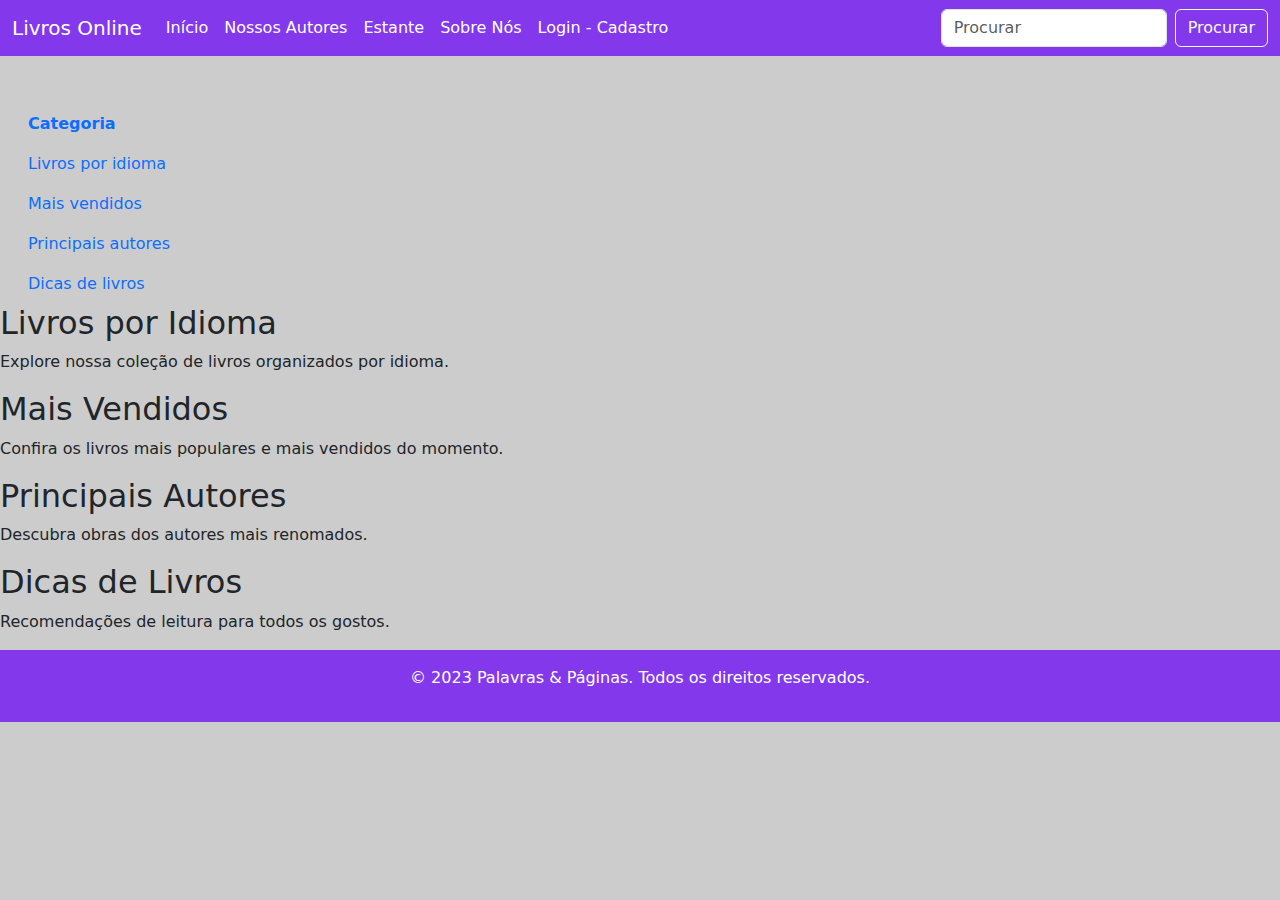
==== categoria.html @ ccdf8052 "aplicando-css" ====
<!DOCTYPE html>
<html lang="en">
<head>
    <meta charset="UTF-8">
    <meta name="viewport" content="width=device-width, initial-scale=1.0">
    <title>Categoria</title>
    <link href="https://cdn.jsdelivr.net/npm/bootstrap@5.0.2/dist/css/bootstrap.min.css" rel="stylesheet">
    <link rel="stylesheet" type="text/css" href="css/style.css" media="screen" />
</head>
<body>
    <div class="container-fluid">
        <div class="row">
            <!-- Navbar 1-->
            <nav class="navbar navbar-expand-lg navbar-dark bg-primary col-12">
                <div class="container-fluid">
                    <a class="navbar-brand" href="#">Livros Online</a>
                    <button class="navbar-toggler" type="button" data-bs-toggle="collapse"
                        data-bs-target="#navbarSupportedContent" aria-controls="navbarSupportedContent"
                        aria-expanded="false" aria-label="Toggle navigation">
                        <span class="navbar-toggler-icon"></span>
                    </button>
                    <div class="collapse navbar-collapse" id="navbarSupportedContent">
                        <ul class="navbar-nav me-auto mb-2 mb-lg-0">
                            <li class="nav-item">
                                <a class="nav-link text-white" href="#">Início</a>
                            </li>
                            <li class="nav-item">
                                <a class="nav-link text-white" href="#">Nossos Autores</a>
                            </li>
                            <li class="nav-item">
                                <a class="nav-link text-white" href="#">Estante</a>
                            </li>
                            <li class="nav-item">
                                <a class="nav-link text-white" href="#">Sobre Nós</a>
                            </li>
                            <li class="nav-item">
                                <a class="nav-link text-white" href="#">Login - Cadastro</a>
                            </li>
                        </ul>
                        <form class="d-flex">
                            <input class="form-control me-2" type="search" placeholder="Procurar" aria-label="Search">
                            <button class="btn btn-outline-light" type="submit">Procurar</button>
                        </form>
                    </div>
                </div>
            </nav>
            <!--Navbar categorias--->
            <nav>
                <ul class="nav flex-column">
                    <li class="nav-item mt-5">
                        <a class="nav-link active">
                            <strong>Categoria</strong>
                        </a>
                    </li>
                    <li class="nav-item">
                        <a class="nav-link" href="#">
                            Livros por idioma
                        </a>
                    </li>
                    <li class="nav-item">
                        <a class="nav-link" href="#">
                            Mais vendidos
                        </a>
                    </li>
                    <li class="nav-item">
                        <a class="nav-link" href="#">
                            Principais autores
                        </a>
                    </li>
                    <li class="nav-item">
                        <a class="nav-link" href="#">
                            Dicas de livros
            </nav>

            <section id="livros-idioma">
                <h2>Livros por Idioma</h2>
                <p>Explore nossa coleção de livros organizados por idioma.</p>
                <!-- Adicione conteúdo específico para esta seção conforme necessário -->
            </section>
            
            <section id="mais-vendidos">
                <h2>Mais Vendidos</h2>
                <p>Confira os livros mais populares e mais vendidos do momento.</p>
                <!-- Adicione conteúdo específico para esta seção conforme necessário -->
            </section>
            
            <section id="principais-autores">
                <h2>Principais Autores</h2>
                <p>Descubra obras dos autores mais renomados.</p>
                <!-- Adicione conteúdo específico para esta seção conforme necessário -->
            </section>
            
            <section id="dicas-livros">
                <h2>Dicas de Livros</h2>
                <p>Recomendações de leitura para todos os gostos.</p>
                <!-- Adicione conteúdo específico para esta seção conforme necessário -->
            </section>

   <!-- Footer -->
   <footer class="bg-primary text-white text-center p-3 col-12">
    <div class="container-fluid"></div>
        <p>&copy; 2023 Palavras & Páginas. Todos os direitos reservados.</p>
    </div>
</footer>
</body>
</html>
---- css/style.css ----
.bg-primary {
  background-color: #8338EC !important;
}

.nav-link-white {
  color: white !important;
}


.book img {
  height: 200px;
  width: 200px;
}

img {
  max-width: 100%;
  max-height: 100%;
}

.card-img-top {
  width: 150px !important;
  margin-left: auto;
  margin-right: auto;
  padding: 10px;
}

.card {
  width: 250px !important;
}

.card-title {
  font-size: 12px;
}

.card-text {
  font-size: 12px;
}

body {
  background-image: url("/assets/img/backgroung_livros.jpg");
  background-color: #cccccc;
}

.custom-footer {
  padding-top: 1px; /* Ajuste conforme necessário */
  padding-bottom: 1px; /* Ajuste conforme necessário */
  /* Ou ajuste a altura diretamente */
  /* height: 50px; */
}

/*CSS da 3º página "Nossos Autores" -Magno*/
.bg-primary {
    background-color: #8338EC !important; 
}
#autoresIndh1{
    color: rgb(28, 83, 128);
}
.card {
   height: 100%;
}

.bg-primary {
    background-color: #8338EC !important;
}

#autoresIndh1 {
    color: rgb(28, 83, 128);
}

.card {
    height: 100%;
}
.card-text {
height: 100px;
overflow: auto;
}
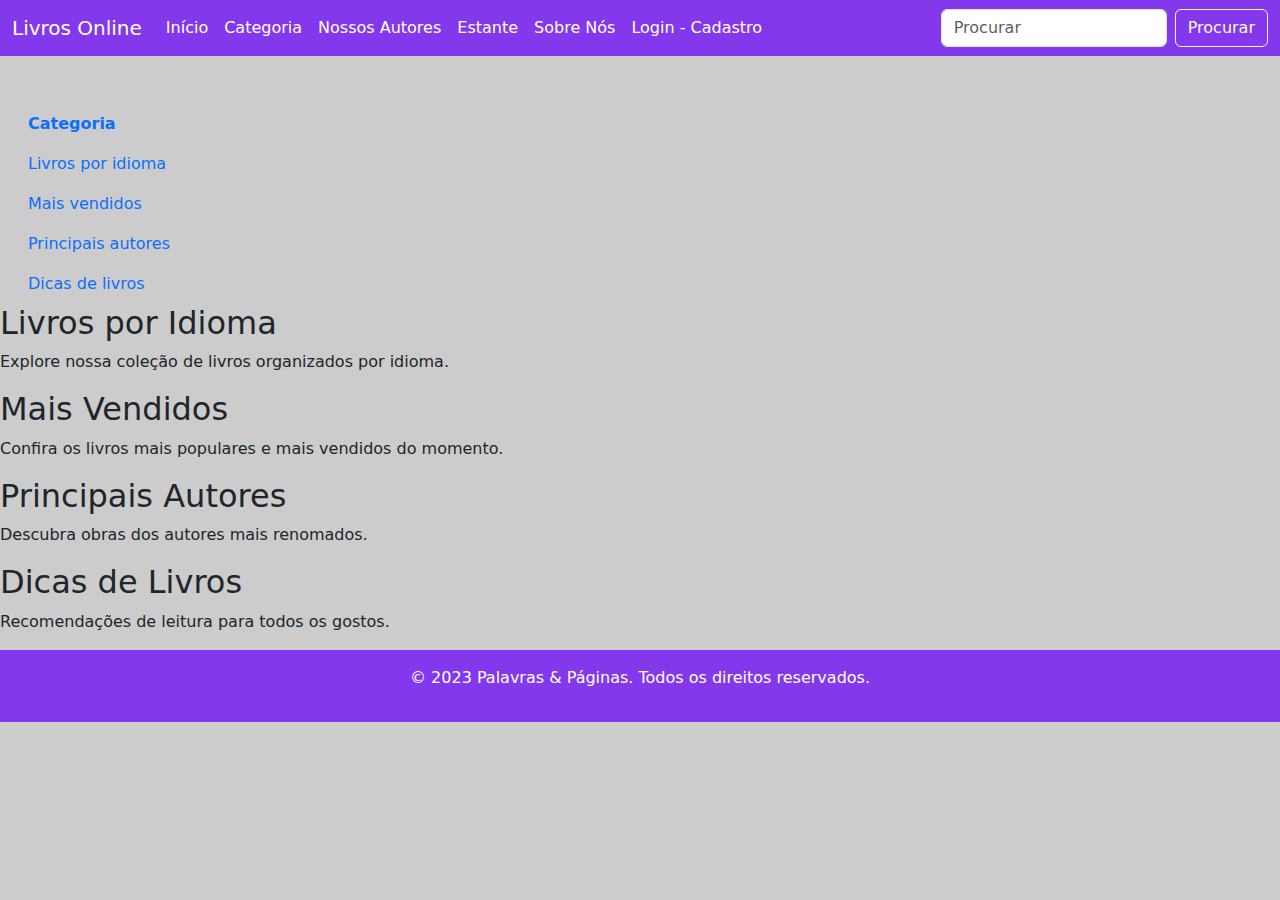
==== commit 3504fb0d: "Hotfix, links" ====
--- a/categoria.html
+++ b/categoria.html
@@ -22,16 +22,19 @@
                     <div class="collapse navbar-collapse" id="navbarSupportedContent">
                         <ul class="navbar-nav me-auto mb-2 mb-lg-0">
                             <li class="nav-item">
-                                <a class="nav-link text-white" href="#">Início</a>
+                                <a class="nav-link text-white" href="index.html">Início</a>
                             </li>
                             <li class="nav-item">
-                                <a class="nav-link text-white" href="#">Nossos Autores</a>
+                                <a class="nav-link text-white" href="categoria.html">Categoria</a>
                             </li>
                             <li class="nav-item">
-                                <a class="nav-link text-white" href="#">Estante</a>
+                                <a class="nav-link text-white" href="nossos_autores.html">Nossos Autores</a>
                             </li>
                             <li class="nav-item">
-                                <a class="nav-link text-white" href="#">Sobre Nós</a>
+                                <a class="nav-link text-white" href="estante.html">Estante</a>
+                            </li>
+                            <li class="nav-item">
+                                <a class="nav-link text-white" href="sobre_nos.html">Sobre Nós</a>
                             </li>
                             <li class="nav-item">
                                 <a class="nav-link text-white" href="#">Login - Cadastro</a>
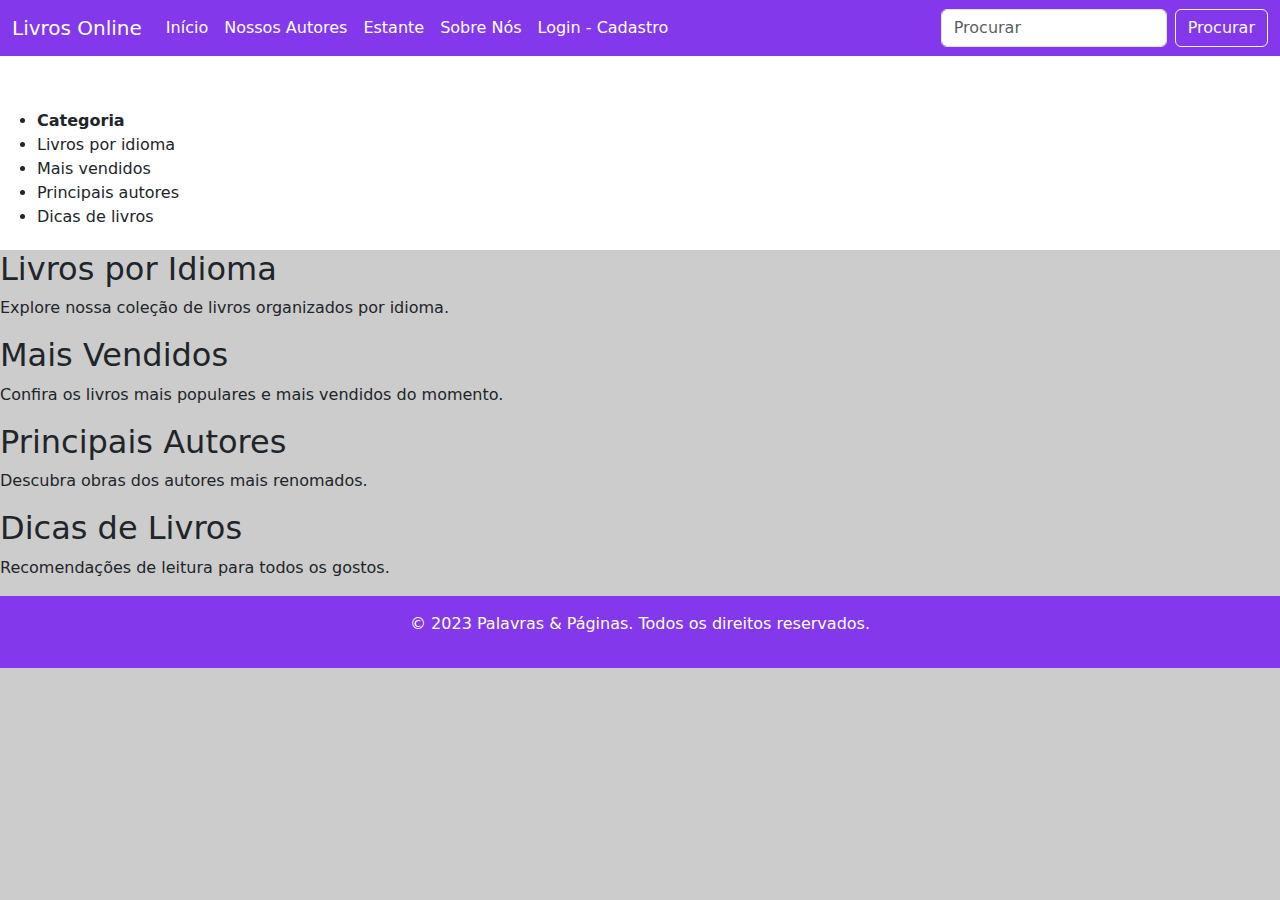
==== commit 09e2a55a: "atualização" ====
--- a/categoria.html
+++ b/categoria.html
@@ -22,19 +22,16 @@
                     <div class="collapse navbar-collapse" id="navbarSupportedContent">
                         <ul class="navbar-nav me-auto mb-2 mb-lg-0">
                             <li class="nav-item">
-                                <a class="nav-link text-white" href="index.html">Início</a>
+                                <a class="nav-link text-white" href="#">Início</a>
                             </li>
                             <li class="nav-item">
-                                <a class="nav-link text-white" href="categoria.html">Categoria</a>
+                                <a class="nav-link text-white" href="#">Nossos Autores</a>
                             </li>
                             <li class="nav-item">
-                                <a class="nav-link text-white" href="nossos_autores.html">Nossos Autores</a>
+                                <a class="nav-link text-white" href="#">Estante</a>
                             </li>
                             <li class="nav-item">
-                                <a class="nav-link text-white" href="estante.html">Estante</a>
-                            </li>
-                            <li class="nav-item">
-                                <a class="nav-link text-white" href="sobre_nos.html">Sobre Nós</a>
+                                <a class="nav-link text-white" href="#">Sobre Nós</a>
                             </li>
                             <li class="nav-item">
                                 <a class="nav-link text-white" href="#">Login - Cadastro</a>
@@ -48,12 +45,14 @@
                 </div>
             </nav>
             <!--Navbar categorias--->
-            <nav>
-                <ul class="nav flex-column">
+                         
+                <nav class="navbarcategoria">
+                    <ul>
                     <li class="nav-item mt-5">
                         <a class="nav-link active">
                             <strong>Categoria</strong>
                         </a>
+                   
                     </li>
                     <li class="nav-item">
                         <a class="nav-link" href="#">
@@ -73,12 +72,15 @@
                     <li class="nav-item">
                         <a class="nav-link" href="#">
                             Dicas de livros
+                        </ul>
+                     <form class="d-flex"></form>
             </nav>
 
             <section id="livros-idioma">
                 <h2>Livros por Idioma</h2>
                 <p>Explore nossa coleção de livros organizados por idioma.</p>
                 <!-- Adicione conteúdo específico para esta seção conforme necessário -->
+           
             </section>
             
             <section id="mais-vendidos">
--- a/css/style.css
+++ b/css/style.css
@@ -5,7 +5,6 @@
 .nav-link-white {
   color: white !important;
 }
-
 
 .book img {
   height: 200px;
@@ -41,36 +40,16 @@
   background-color: #cccccc;
 }
 
+.navbarcategoria{
+  color:8338EC ;
+  background-color: white;
+  padding: 5px;
+  
+
+}
 .custom-footer {
   padding-top: 1px; /* Ajuste conforme necessário */
   padding-bottom: 1px; /* Ajuste conforme necessário */
   /* Ou ajuste a altura diretamente */
   /* height: 50px; */
-}
-
-/*CSS da 3º página "Nossos Autores" -Magno*/
-.bg-primary {
-    background-color: #8338EC !important; 
-}
-#autoresIndh1{
-    color: rgb(28, 83, 128);
-}
-.card {
-   height: 100%;
-}
-
-.bg-primary {
-    background-color: #8338EC !important;
-}
-
-#autoresIndh1 {
-    color: rgb(28, 83, 128);
-}
-
-.card {
-    height: 100%;
-}
-.card-text {
-height: 100px;
-overflow: auto;
-}
+}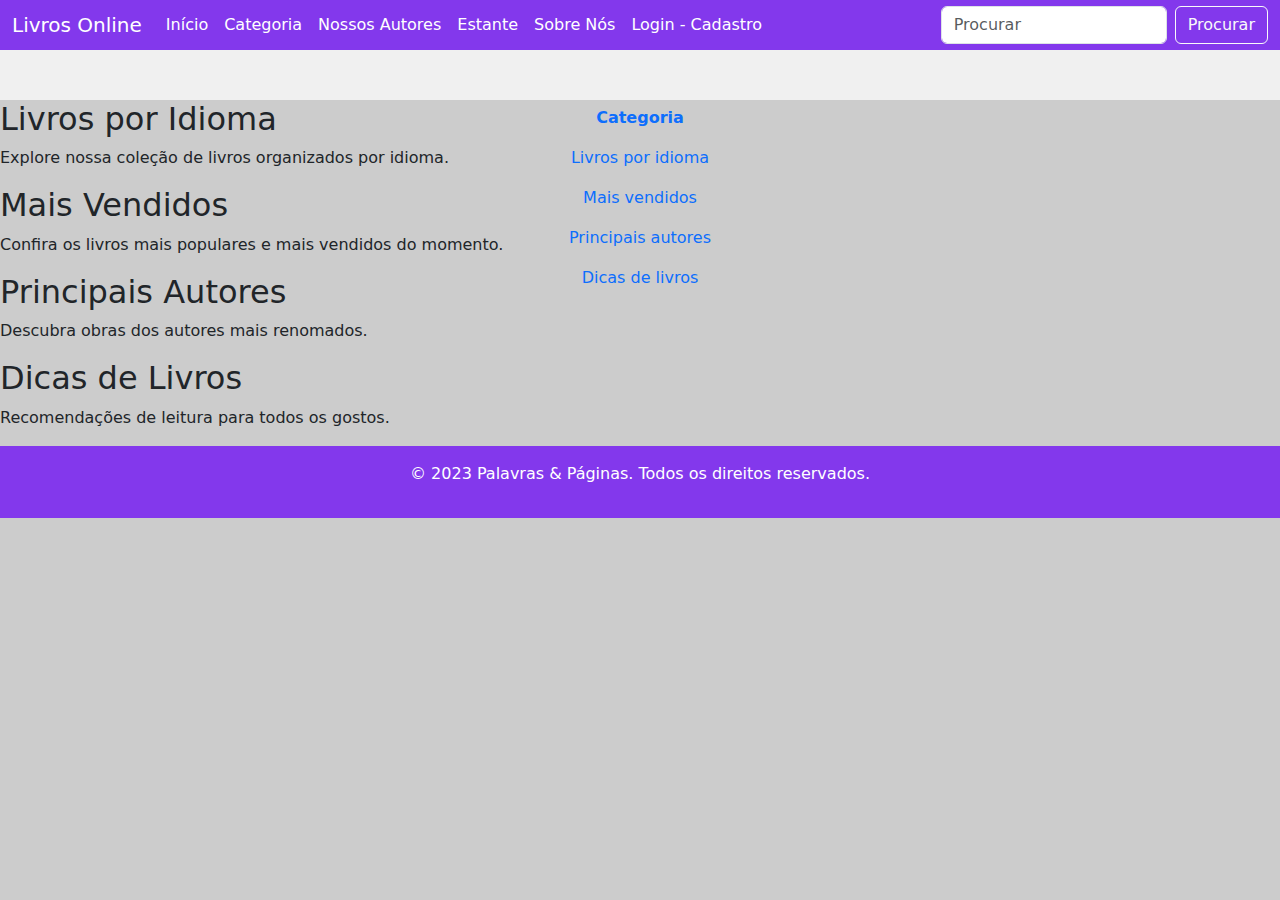
==== commit a7cc520d: "atualizacao" ====
--- a/categoria.html
+++ b/categoria.html
@@ -22,16 +22,19 @@
                     <div class="collapse navbar-collapse" id="navbarSupportedContent">
                         <ul class="navbar-nav me-auto mb-2 mb-lg-0">
                             <li class="nav-item">
-                                <a class="nav-link text-white" href="#">Início</a>
+                                <a class="nav-link text-white" href="index.html">Início</a>
                             </li>
                             <li class="nav-item">
-                                <a class="nav-link text-white" href="#">Nossos Autores</a>
+                                <a class="nav-link text-white" href="categoria.html">Categoria</a>
                             </li>
                             <li class="nav-item">
-                                <a class="nav-link text-white" href="#">Estante</a>
+                                <a class="nav-link text-white" href="nossos_autores.html">Nossos Autores</a>
                             </li>
                             <li class="nav-item">
-                                <a class="nav-link text-white" href="#">Sobre Nós</a>
+                                <a class="nav-link text-white" href="estante.html">Estante</a>
+                            </li>
+                            <li class="nav-item">
+                                <a class="nav-link text-white" href="sobre_nos.html">Sobre Nós</a>
                             </li>
                             <li class="nav-item">
                                 <a class="nav-link text-white" href="#">Login - Cadastro</a>
@@ -45,14 +48,12 @@
                 </div>
             </nav>
             <!--Navbar categorias--->
-                         
-                <nav class="navbarcategoria">
-                    <ul>
+            <nav>
+                <ul class="nav flex-column">
                     <li class="nav-item mt-5">
                         <a class="nav-link active">
                             <strong>Categoria</strong>
                         </a>
-                   
                     </li>
                     <li class="nav-item">
                         <a class="nav-link" href="#">
@@ -72,15 +73,12 @@
                     <li class="nav-item">
                         <a class="nav-link" href="#">
                             Dicas de livros
-                        </ul>
-                     <form class="d-flex"></form>
             </nav>
 
             <section id="livros-idioma">
                 <h2>Livros por Idioma</h2>
                 <p>Explore nossa coleção de livros organizados por idioma.</p>
                 <!-- Adicione conteúdo específico para esta seção conforme necessário -->
-           
             </section>
             
             <section id="mais-vendidos">
--- a/css/style.css
+++ b/css/style.css
@@ -5,6 +5,10 @@
 .nav-link-white {
   color: white !important;
 }
+HEAD
+
+
+main
 
 .book img {
   height: 200px;
@@ -38,6 +42,7 @@
 body {
   background-image: url("/assets/img/backgroung_livros.jpg");
   background-color: #cccccc;
+  margin: 0;
 }
 
 .navbarcategoria{
@@ -52,4 +57,68 @@
   padding-bottom: 1px; /* Ajuste conforme necessário */
   /* Ou ajuste a altura diretamente */
   /* height: 50px; */
+}
+
+.form-row {
+  display: flex;
+  flex-direction: row;
+  justify-content: space-between;
+ 
+}
+.form-row div {
+  margin: 10px;
+}
+
+table {
+  width: 100%;
+  border-collapse: collapse;
+}
+th, td {
+  border: 1px solid #ddd;
+  padding: 8px;
+  white-space: nowrap; 
+
+}
+th {
+  background-color: #4CAF50;
+  color: white;
+}
+tr:nth-child(even) {
+  background-color: #f2f2f2;
+}
+
+
+
+
+
+
+nav {
+  height: 50px; /* Altura do menu */
+  width: 100vw; /* Garanta que o menu ocupe toda a largura */
+  background-color: #f0f0f0;
+  padding: 0; /* Remova o preenchimento padrão */
+  margin: 0; /* Remova as margens para garantir que o menu ocupe toda a largura */
+}
+
+ul {
+  list-style-type: none;
+  margin: 0;
+  padding: 0;
+  overflow: hidden;
+}
+
+li {
+  float: left;
+}
+
+li a {
+  display: block;
+  color: #000;
+  text-align: center;
+  padding: 14px 16px;
+  text-decoration: none;
+}
+
+li a:hover {
+  background-color: #ddd;
 }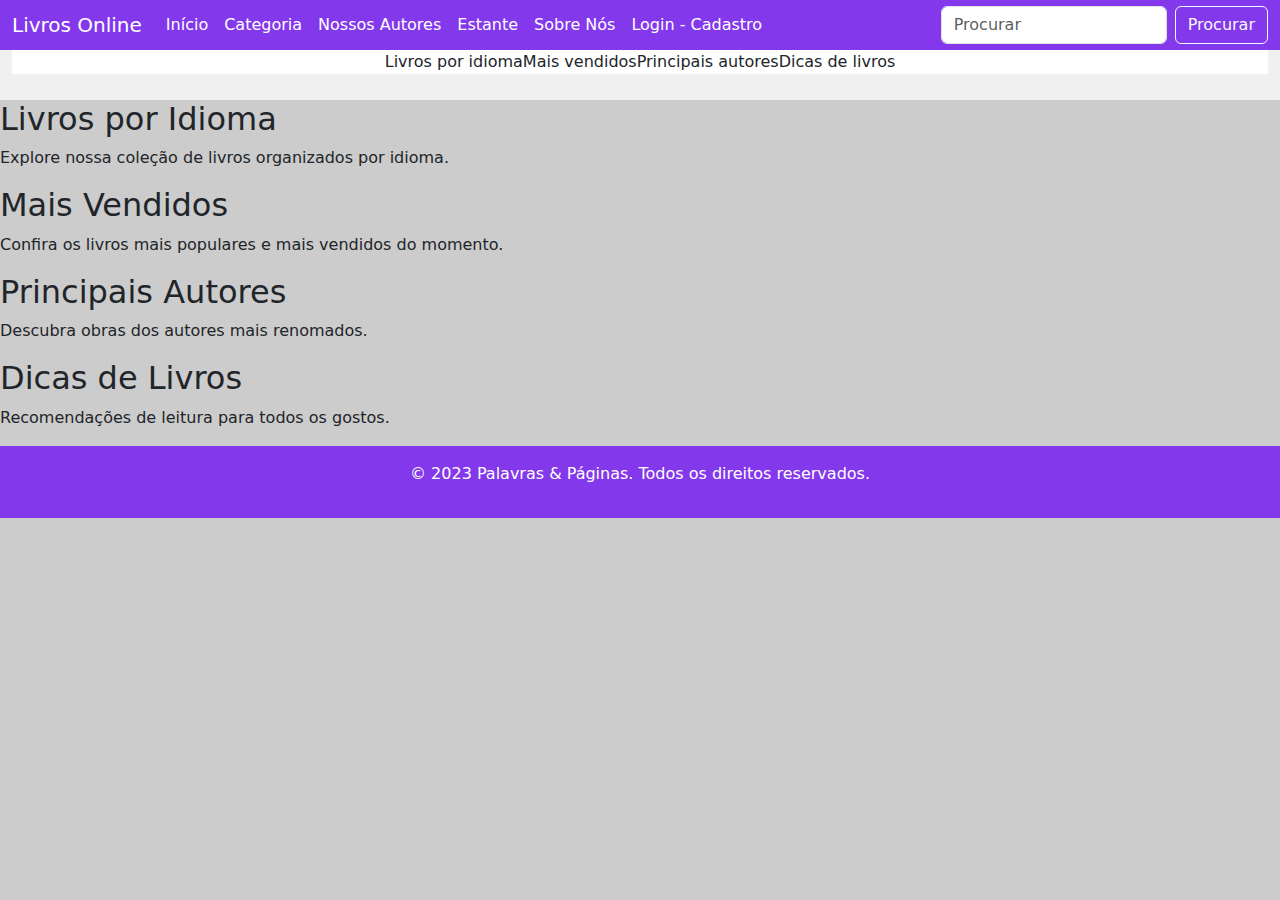
==== commit e1d15adc: "atualizacao navbar2" ====
--- a/categoria.html
+++ b/categoria.html
@@ -49,30 +49,28 @@
             </nav>
             <!--Navbar categorias--->
             <nav>
-                <ul class="nav flex-column">
-                    <li class="nav-item mt-5">
-                        <a class="nav-link active">
-                            <strong>Categoria</strong>
-                        </a>
-                    </li>
-                    <li class="nav-item">
+                <div class="navbarcategoria">
+                    <ul class="nav-bar">
+                    <li>
                         <a class="nav-link" href="#">
                             Livros por idioma
                         </a>
                     </li>
-                    <li class="nav-item">
+                    <li>
                         <a class="nav-link" href="#">
                             Mais vendidos
                         </a>
                     </li>
-                    <li class="nav-item">
+                    <li>
                         <a class="nav-link" href="#">
                             Principais autores
                         </a>
                     </li>
-                    <li class="nav-item">
+                    <li>
                         <a class="nav-link" href="#">
                             Dicas de livros
+                    </ul>
+                </div>
             </nav>
 
             <section id="livros-idioma">
--- a/css/style.css
+++ b/css/style.css
@@ -46,12 +46,16 @@
 }
 
 .navbarcategoria{
-  color:8338EC ;
+  color:8338EC;
   background-color: white;
-  padding: 5px;
-  
+  padding: 0px;
+  text-align: center;
+  align-items: center;
+  flex-direction: column;
+  display: flex;
 
 }
+
 .custom-footer {
   padding-top: 1px; /* Ajuste conforme necessário */
   padding-bottom: 1px; /* Ajuste conforme necessário */
@@ -105,10 +109,13 @@
   margin: 0;
   padding: 0;
   overflow: hidden;
+ 
 }
 
 li {
   float: left;
+  text-align: center;
+
 }
 
 li a {
@@ -117,8 +124,15 @@
   text-align: center;
   padding: 14px 16px;
   text-decoration: none;
+  
 }
 
 li a:hover {
   background-color: #ddd;
+}
+
+.nav-bar{
+  text-align: center;
+  list-style-type: none;
+  align-items: center;
 }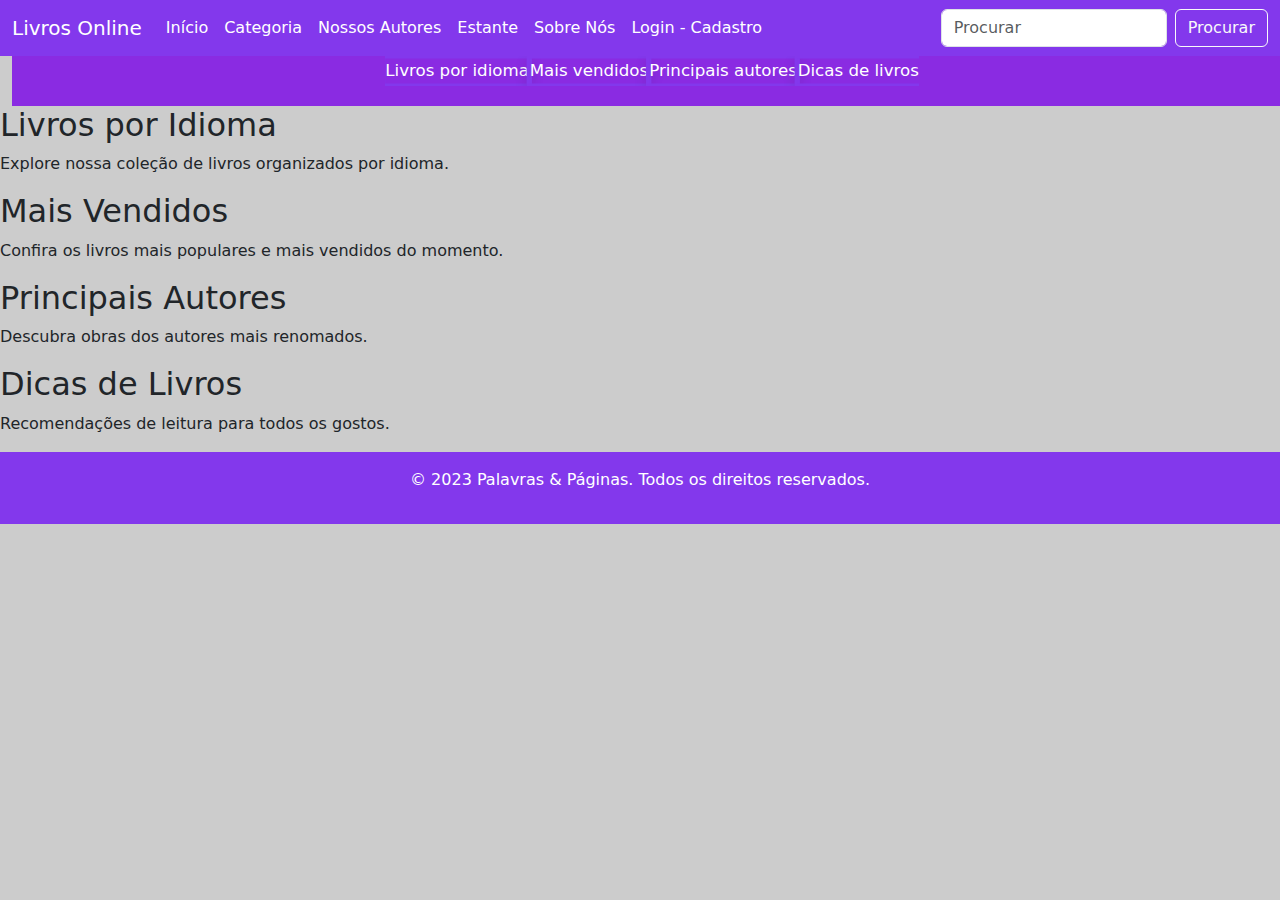
==== commit 0db769aa: "atualização 29/10" ====
--- a/categoria.html
+++ b/categoria.html
@@ -51,22 +51,24 @@
             <nav>
                 <div class="navbarcategoria">
                     <ul class="nav-bar">
-                    <li>
+                    <li class="boxnav2">                        
                         <a class="nav-link" href="#">
                             Livros por idioma
                         </a>
+                        
                     </li>
-                    <li>
+                    <li class="boxnav2">
                         <a class="nav-link" href="#">
                             Mais vendidos
                         </a>
                     </li>
-                    <li>
+                    <li class="boxnav2">
                         <a class="nav-link" href="#">
                             Principais autores
                         </a>
                     </li>
-                    <li>
+               
+                    <li class="boxnav2">
                         <a class="nav-link" href="#">
                             Dicas de livros
                     </ul>
--- a/css/style.css
+++ b/css/style.css
@@ -46,15 +46,19 @@
 }
 
 .navbarcategoria{
-  color:8338EC;
-  background-color: white;
-  padding: 0px;
+  color:white;
+  width: 100vw; /* Garanta que o menu ocupe toda a largura */
+  height: 50px;
+  background-color: #8A2BE2;
   text-align: center;
   align-items: center;
   flex-direction: column;
   display: flex;
+  padding: 0; /* Remova o preenchimento padrão */
+  margin: auto; /* Remova as margens para garantir que o menu ocupe toda a largura */
+  
+}
 
-}
 
 .custom-footer {
   padding-top: 1px; /* Ajuste conforme necessário */
@@ -91,19 +95,6 @@
   background-color: #f2f2f2;
 }
 
-
-
-
-
-
-nav {
-  height: 50px; /* Altura do menu */
-  width: 100vw; /* Garanta que o menu ocupe toda a largura */
-  background-color: #f0f0f0;
-  padding: 0; /* Remova o preenchimento padrão */
-  margin: 0; /* Remova as margens para garantir que o menu ocupe toda a largura */
-}
-
 ul {
   list-style-type: none;
   margin: 0;
@@ -115,8 +106,7 @@
 li {
   float: left;
   text-align: center;
-
-}
+ }
 
 li a {
   display: block;
@@ -129,10 +119,24 @@
 
 li a:hover {
   background-color: #ddd;
+  
 }
 
 .nav-bar{
   text-align: center;
   list-style-type: none;
   align-items: center;
-}+}
+
+.boxnav2{
+  box-shadow: rgba(0, 0, 0, 0.1) 0px 4px 12px;
+  scale: 1.04;
+  transition: all 0.4s ease-in-out;
+  border: solid #8338EC;
+  flex-direction: column;
+ 
+}
+
+.navbarcategoria li a{
+  color: white;
+}
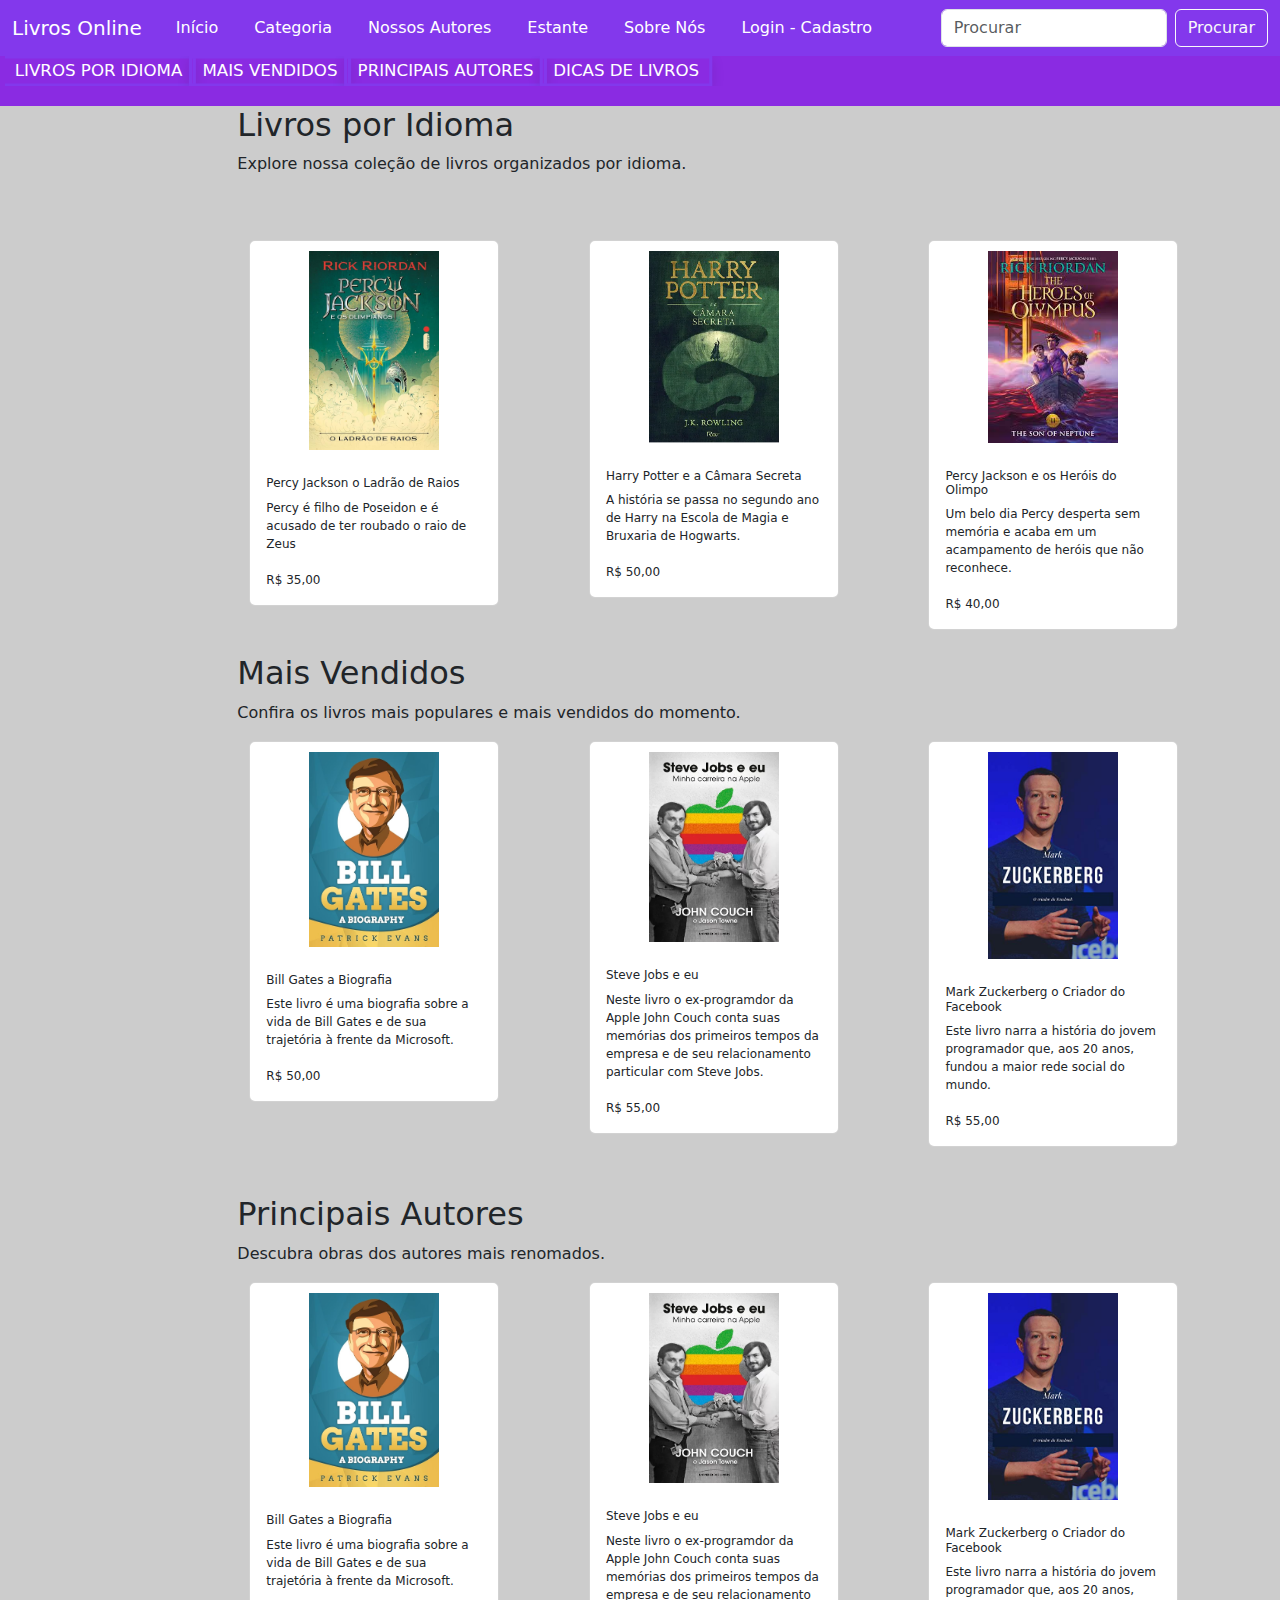
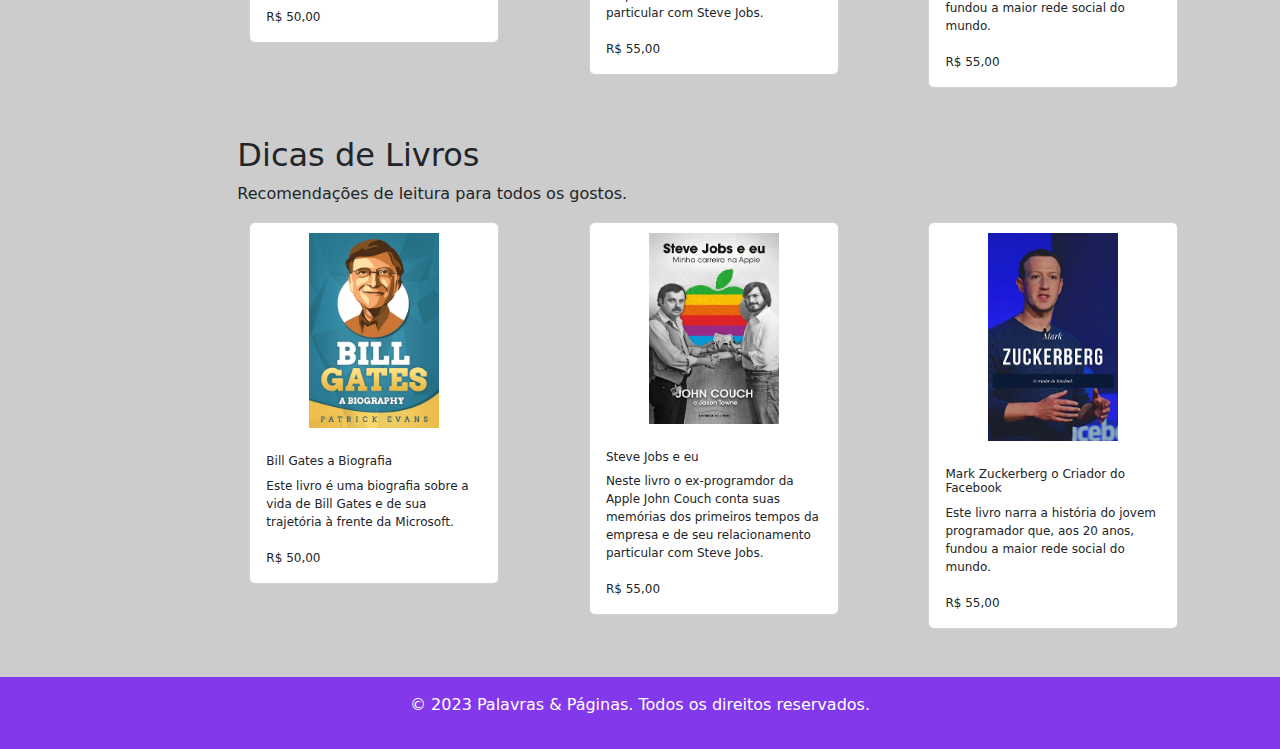
==== commit d892e1db: "Create: adicionado produtos Feat: correção de navbar" ====
--- a/categoria.html
+++ b/categoria.html
@@ -48,7 +48,7 @@
                 </div>
             </nav>
             <!--Navbar categorias--->
-            <nav>
+            <nav class="navprincipal">
                 <div class="navbarcategoria">
                     <ul class="nav-bar">
                     <li class="boxnav2">                        
@@ -75,30 +75,188 @@
                 </div>
             </nav>
 
+            <main class="col-md-9 ms-sm-auto col-lg-10 px-md-4">
             <section id="livros-idioma">
                 <h2>Livros por Idioma</h2>
                 <p>Explore nossa coleção de livros organizados por idioma.</p>
-                <!-- Adicione conteúdo específico para esta seção conforme necessário -->
-            </section>
-            
+                <div class="container">
+                    <div class="row">
+                        <div class="col-sm-6 col-md-4 col-lg-4 mb-4 mt-5">
+                            <div class="card" style="width: 18rem;">
+                                <img src="assets/img/livro_1.png" class="card-img-top" alt="...">
+                                <div class="card-body">
+                                    <h5 class="card-title">Percy Jackson o Ladrão de Raios</h5>
+                                    <p class="card-text">Percy é filho de Poseidon e é acusado de ter roubado o raio de Zeus <br><br>
+                                        R$ 35,00
+                                    </p>
+                                </div>
+                            </div>
+                        </div>
+
+                                        <div class="col-sm-6 col-md-4 col-lg-4 mb-4 mt-5">
+                                            <div class="card" style="width: 18rem;">
+                                                <img src="assets/img/livro_2.png" class="card-img-top" alt="...">
+                                                <div class="card-body">
+                                                    <h5 class="card-title">Harry Potter e a Câmara Secreta</h5>
+                                                    <p class="card-text">A história se passa no segundo ano de Harry na Escola de Magia e Bruxaria de Hogwarts. <br><br>
+                                                        R$ 50,00
+                                                    </p>
+                                                </div>
+                                            </div>
+                                        </div>
+                                        <div class="col-sm-6 col-md-4 col-lg-4 mb-4 mt-5">
+                                            <div class="card" style="width: 18rem;">
+                                                <img src="assets/img/livro_3.png" class="card-img-top" alt="...">
+                                                <div class="card-body">
+                                                    <h5 class="card-title">Percy Jackson e os Heróis do Olimpo</h5>
+                                                    <p class="card-text">Um belo dia Percy desperta sem memória e acaba em um acampamento de heróis que não reconhece. <br><br>
+                                                        R$ 40,00
+                                                    </p>
+                                                </div>
+                                            </div>
+                                        </div>
+                                    </div>
+                                </div>
+                <!-- Adicione conteúdo específico para esta seção conforme necessário -->
+            </section>
+     
             <section id="mais-vendidos">
                 <h2>Mais Vendidos</h2>
                 <p>Confira os livros mais populares e mais vendidos do momento.</p>
+                <div class="container">
+                    <div class="row">
+                      <div class="col-sm-6 col-md-4 col-lg-4 mb-5">
+                    <div class="card" style="width: 18rem;">
+                        <img src="assets/img/livro_4.png" class="card-img-top" alt="...">
+                        <div class="card-body">
+                            <h5 class="card-title">Bill Gates a Biografia</h5>
+                            <p class="card-text">Este livro é uma biografia sobre a vida de Bill Gates e de sua trajetória à frente da Microsoft. <br><br>
+                                R$ 50,00
+                            </p>
+                        </div>
+                    </div>
+                </div>
+
+                <div class="col-sm-6 col-md-4 col-lg-4 mb-5">
+                    <div class="card" style="width: 18rem;">
+                        <img src="assets/img/livro_5.png" class="card-img-top" alt="...">
+                        <div class="card-body">
+                            <h5 class="card-title">Steve Jobs e eu</h5>
+                            <p class="card-text">Neste livro o ex-programdor da Apple John Couch conta suas memórias dos primeiros tempos da 
+                                empresa e de seu relacionamento particular com Steve Jobs. <br><br>
+                                R$ 55,00
+                            </p>
+                        </div>
+                    </div>
+                </div>
+    
+                <div class="col-sm-6 col-md-4 col-lg-4 mb-5">
+                    <div class="card" style="width: 18rem;">
+                        <img src="assets/img/livro_6.png" class="card-img-top" alt="...">
+                        <div class="card-body">
+                            <h5 class="card-title">Mark Zuckerberg o Criador do Facebook</h5>
+                            <p class="card-text">Este livro narra a história do jovem programador que, aos 20 anos, fundou a maior rede social do 
+                                mundo. <br><br>
+                                R$ 55,00
+                            </p>
+                        </div>
+                    </div>
+                </div>
+      
                 <!-- Adicione conteúdo específico para esta seção conforme necessário -->
             </section>
             
             <section id="principais-autores">
                 <h2>Principais Autores</h2>
                 <p>Descubra obras dos autores mais renomados.</p>
+
+                <div class="container">
+                    <div class="row">
+                      <div class="col-sm-6 col-md-4 col-lg-4 mb-5">
+                    <div class="card" style="width: 18rem;">
+                        <img src="assets/img/livro_4.png" class="card-img-top" alt="...">
+                        <div class="card-body">
+                            <h5 class="card-title">Bill Gates a Biografia</h5>
+                            <p class="card-text">Este livro é uma biografia sobre a vida de Bill Gates e de sua trajetória à frente da Microsoft. <br><br>
+                                R$ 50,00
+                            </p>
+                        </div>
+                    </div>
+                </div>
+
+                <div class="col-sm-6 col-md-4 col-lg-4 mb-5">
+                    <div class="card" style="width: 18rem;">
+                        <img src="assets/img/livro_5.png" class="card-img-top" alt="...">
+                        <div class="card-body">
+                            <h5 class="card-title">Steve Jobs e eu</h5>
+                            <p class="card-text">Neste livro o ex-programdor da Apple John Couch conta suas memórias dos primeiros tempos da 
+                                empresa e de seu relacionamento particular com Steve Jobs. <br><br>
+                                R$ 55,00
+                            </p>
+                        </div>
+                    </div>
+                </div>
+    
+                <div class="col-sm-6 col-md-4 col-lg-4 mb-5">
+                    <div class="card" style="width: 18rem;">
+                        <img src="assets/img/livro_6.png" class="card-img-top" alt="...">
+                        <div class="card-body">
+                            <h5 class="card-title">Mark Zuckerberg o Criador do Facebook</h5>
+                            <p class="card-text">Este livro narra a história do jovem programador que, aos 20 anos, fundou a maior rede social do 
+                                mundo. <br><br>
+                                R$ 55,00
+                            </p>
+                        </div>
+                    </div>
+                </div>
                 <!-- Adicione conteúdo específico para esta seção conforme necessário -->
             </section>
             
             <section id="dicas-livros">
                 <h2>Dicas de Livros</h2>
                 <p>Recomendações de leitura para todos os gostos.</p>
-                <!-- Adicione conteúdo específico para esta seção conforme necessário -->
-            </section>
-
+                <div class="container">
+                    <div class="row">
+                      <div class="col-sm-6 col-md-4 col-lg-4 mb-5">
+                    <div class="card" style="width: 18rem;">
+                        <img src="assets/img/livro_4.png" class="card-img-top" alt="...">
+                        <div class="card-body">
+                            <h5 class="card-title">Bill Gates a Biografia</h5>
+                            <p class="card-text">Este livro é uma biografia sobre a vida de Bill Gates e de sua trajetória à frente da Microsoft. <br><br>
+                                R$ 50,00
+                            </p>
+                        </div>
+                    </div>
+                </div>
+
+                <div class="col-sm-6 col-md-4 col-lg-4 mb-5">
+                    <div class="card" style="width: 18rem;">
+                        <img src="assets/img/livro_5.png" class="card-img-top" alt="...">
+                        <div class="card-body">
+                            <h5 class="card-title">Steve Jobs e eu</h5>
+                            <p class="card-text">Neste livro o ex-programdor da Apple John Couch conta suas memórias dos primeiros tempos da 
+                                empresa e de seu relacionamento particular com Steve Jobs. <br><br>
+                                R$ 55,00
+                            </p>
+                        </div>
+                    </div>
+                </div>
+    
+                <div class="col-sm-6 col-md-4 col-lg-4 mb-5">
+                    <div class="card" style="width: 18rem;">
+                        <img src="assets/img/livro_6.png" class="card-img-top" alt="...">
+                        <div class="card-body">
+                            <h5 class="card-title">Mark Zuckerberg o Criador do Facebook</h5>
+                            <p class="card-text">Este livro narra a história do jovem programador que, aos 20 anos, fundou a maior rede social do 
+                                mundo. <br><br>
+                                R$ 55,00
+                            </p>
+                        </div>
+                    </div>
+                </div>
+                <!-- Adicione conteúdo específico para esta seção conforme necessário -->
+            </section>
+        </main>
    <!-- Footer -->
    <footer class="bg-primary text-white text-center p-3 col-12">
     <div class="container-fluid"></div>
--- a/css/style.css
+++ b/css/style.css
@@ -53,9 +53,10 @@
   text-align: center;
   align-items: center;
   flex-direction: column;
-  display: flex;
-  padding: 0; /* Remova o preenchimento padrão */
-  margin: auto; /* Remova as margens para garantir que o menu ocupe toda a largura */
+  display: block;
+  padding-left: 5px; /* Remova o preenchimento padrão */
+  padding-right: 5px;
+  margin:auto; /* Remova as margens para garantir que o menu ocupe toda a largura */
   
 }
 
@@ -109,11 +110,14 @@
  }
 
 li a {
-  display: block;
+  display: flex;
   color: #000;
   text-align: center;
   padding: 14px 16px;
   text-decoration: none;
+  margin-left: 10px;
+  margin-right: 10px;
+  border: none;
   
 }
 
@@ -126,6 +130,8 @@
   text-align: center;
   list-style-type: none;
   align-items: center;
+  padding: 0;
+  text-transform: uppercase;
 }
 
 .boxnav2{
@@ -140,3 +146,12 @@
 .navbarcategoria li a{
   color: white;
 }
+
+.navprincipal{
+padding: 0;
+ 
+}
+
+.nav-link{
+  padding: 0;
+}
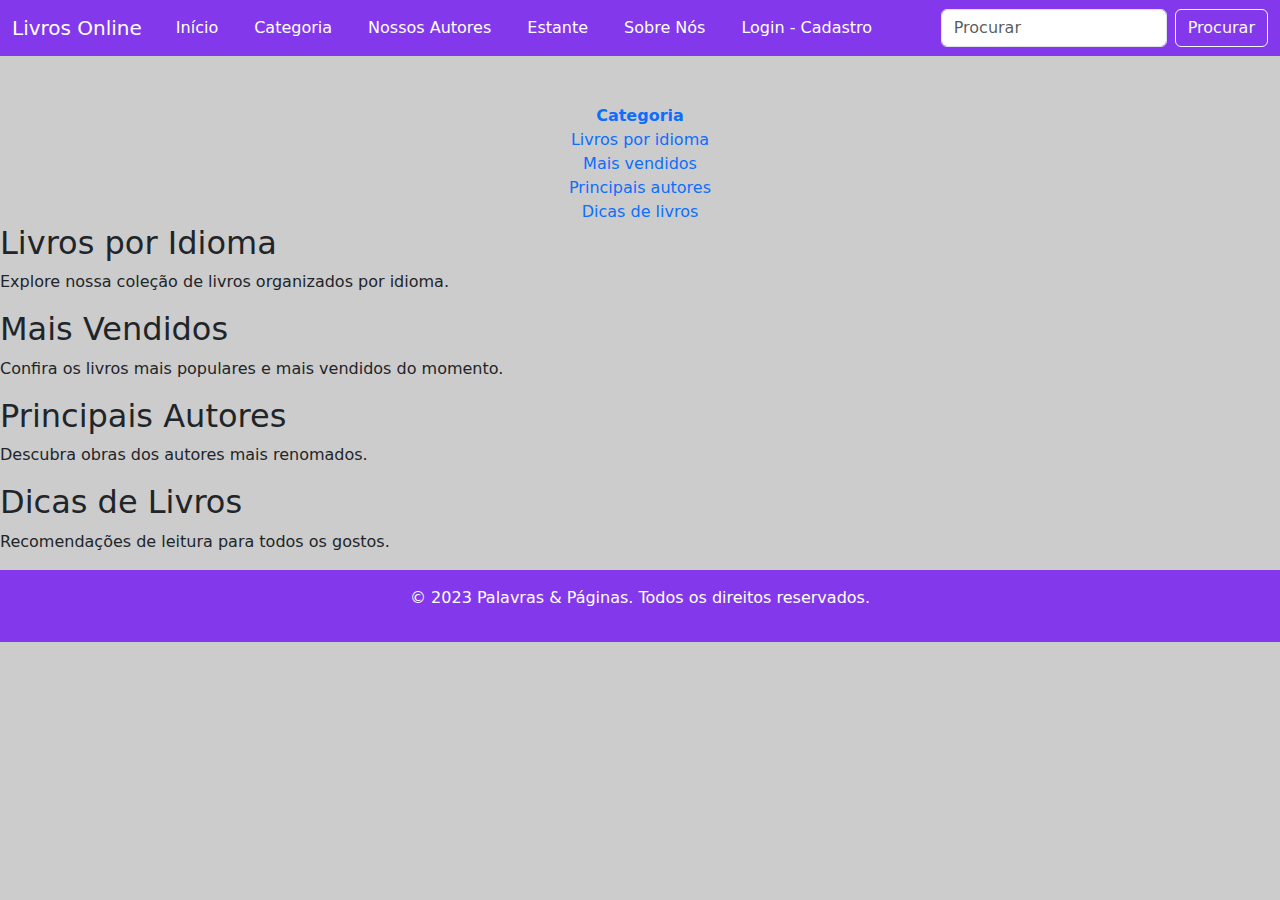
==== commit 0bc6f76d: "Ajustes no CSS" ====
--- a/categoria.html
+++ b/categoria.html
@@ -48,215 +48,57 @@
                 </div>
             </nav>
             <!--Navbar categorias--->
-            <nav class="navprincipal">
-                <div class="navbarcategoria">
-                    <ul class="nav-bar">
-                    <li class="boxnav2">                        
+            <nav>
+                <ul class="nav flex-column">
+                    <li class="nav-item mt-5">
+                        <a class="nav-link active">
+                            <strong>Categoria</strong>
+                        </a>
+                    </li>
+                    <li class="nav-item">
                         <a class="nav-link" href="#">
                             Livros por idioma
                         </a>
-                        
                     </li>
-                    <li class="boxnav2">
+                    <li class="nav-item">
                         <a class="nav-link" href="#">
                             Mais vendidos
                         </a>
                     </li>
-                    <li class="boxnav2">
+                    <li class="nav-item">
                         <a class="nav-link" href="#">
                             Principais autores
                         </a>
                     </li>
-               
-                    <li class="boxnav2">
+                    <li class="nav-item">
                         <a class="nav-link" href="#">
                             Dicas de livros
-                    </ul>
-                </div>
             </nav>
 
-            <main class="col-md-9 ms-sm-auto col-lg-10 px-md-4">
             <section id="livros-idioma">
                 <h2>Livros por Idioma</h2>
                 <p>Explore nossa coleção de livros organizados por idioma.</p>
-                <div class="container">
-                    <div class="row">
-                        <div class="col-sm-6 col-md-4 col-lg-4 mb-4 mt-5">
-                            <div class="card" style="width: 18rem;">
-                                <img src="assets/img/livro_1.png" class="card-img-top" alt="...">
-                                <div class="card-body">
-                                    <h5 class="card-title">Percy Jackson o Ladrão de Raios</h5>
-                                    <p class="card-text">Percy é filho de Poseidon e é acusado de ter roubado o raio de Zeus <br><br>
-                                        R$ 35,00
-                                    </p>
-                                </div>
-                            </div>
-                        </div>
-
-                                        <div class="col-sm-6 col-md-4 col-lg-4 mb-4 mt-5">
-                                            <div class="card" style="width: 18rem;">
-                                                <img src="assets/img/livro_2.png" class="card-img-top" alt="...">
-                                                <div class="card-body">
-                                                    <h5 class="card-title">Harry Potter e a Câmara Secreta</h5>
-                                                    <p class="card-text">A história se passa no segundo ano de Harry na Escola de Magia e Bruxaria de Hogwarts. <br><br>
-                                                        R$ 50,00
-                                                    </p>
-                                                </div>
-                                            </div>
-                                        </div>
-                                        <div class="col-sm-6 col-md-4 col-lg-4 mb-4 mt-5">
-                                            <div class="card" style="width: 18rem;">
-                                                <img src="assets/img/livro_3.png" class="card-img-top" alt="...">
-                                                <div class="card-body">
-                                                    <h5 class="card-title">Percy Jackson e os Heróis do Olimpo</h5>
-                                                    <p class="card-text">Um belo dia Percy desperta sem memória e acaba em um acampamento de heróis que não reconhece. <br><br>
-                                                        R$ 40,00
-                                                    </p>
-                                                </div>
-                                            </div>
-                                        </div>
-                                    </div>
-                                </div>
                 <!-- Adicione conteúdo específico para esta seção conforme necessário -->
             </section>
-     
+            
             <section id="mais-vendidos">
                 <h2>Mais Vendidos</h2>
                 <p>Confira os livros mais populares e mais vendidos do momento.</p>
-                <div class="container">
-                    <div class="row">
-                      <div class="col-sm-6 col-md-4 col-lg-4 mb-5">
-                    <div class="card" style="width: 18rem;">
-                        <img src="assets/img/livro_4.png" class="card-img-top" alt="...">
-                        <div class="card-body">
-                            <h5 class="card-title">Bill Gates a Biografia</h5>
-                            <p class="card-text">Este livro é uma biografia sobre a vida de Bill Gates e de sua trajetória à frente da Microsoft. <br><br>
-                                R$ 50,00
-                            </p>
-                        </div>
-                    </div>
-                </div>
-
-                <div class="col-sm-6 col-md-4 col-lg-4 mb-5">
-                    <div class="card" style="width: 18rem;">
-                        <img src="assets/img/livro_5.png" class="card-img-top" alt="...">
-                        <div class="card-body">
-                            <h5 class="card-title">Steve Jobs e eu</h5>
-                            <p class="card-text">Neste livro o ex-programdor da Apple John Couch conta suas memórias dos primeiros tempos da 
-                                empresa e de seu relacionamento particular com Steve Jobs. <br><br>
-                                R$ 55,00
-                            </p>
-                        </div>
-                    </div>
-                </div>
-    
-                <div class="col-sm-6 col-md-4 col-lg-4 mb-5">
-                    <div class="card" style="width: 18rem;">
-                        <img src="assets/img/livro_6.png" class="card-img-top" alt="...">
-                        <div class="card-body">
-                            <h5 class="card-title">Mark Zuckerberg o Criador do Facebook</h5>
-                            <p class="card-text">Este livro narra a história do jovem programador que, aos 20 anos, fundou a maior rede social do 
-                                mundo. <br><br>
-                                R$ 55,00
-                            </p>
-                        </div>
-                    </div>
-                </div>
-      
                 <!-- Adicione conteúdo específico para esta seção conforme necessário -->
             </section>
             
             <section id="principais-autores">
                 <h2>Principais Autores</h2>
                 <p>Descubra obras dos autores mais renomados.</p>
-
-                <div class="container">
-                    <div class="row">
-                      <div class="col-sm-6 col-md-4 col-lg-4 mb-5">
-                    <div class="card" style="width: 18rem;">
-                        <img src="assets/img/livro_4.png" class="card-img-top" alt="...">
-                        <div class="card-body">
-                            <h5 class="card-title">Bill Gates a Biografia</h5>
-                            <p class="card-text">Este livro é uma biografia sobre a vida de Bill Gates e de sua trajetória à frente da Microsoft. <br><br>
-                                R$ 50,00
-                            </p>
-                        </div>
-                    </div>
-                </div>
-
-                <div class="col-sm-6 col-md-4 col-lg-4 mb-5">
-                    <div class="card" style="width: 18rem;">
-                        <img src="assets/img/livro_5.png" class="card-img-top" alt="...">
-                        <div class="card-body">
-                            <h5 class="card-title">Steve Jobs e eu</h5>
-                            <p class="card-text">Neste livro o ex-programdor da Apple John Couch conta suas memórias dos primeiros tempos da 
-                                empresa e de seu relacionamento particular com Steve Jobs. <br><br>
-                                R$ 55,00
-                            </p>
-                        </div>
-                    </div>
-                </div>
-    
-                <div class="col-sm-6 col-md-4 col-lg-4 mb-5">
-                    <div class="card" style="width: 18rem;">
-                        <img src="assets/img/livro_6.png" class="card-img-top" alt="...">
-                        <div class="card-body">
-                            <h5 class="card-title">Mark Zuckerberg o Criador do Facebook</h5>
-                            <p class="card-text">Este livro narra a história do jovem programador que, aos 20 anos, fundou a maior rede social do 
-                                mundo. <br><br>
-                                R$ 55,00
-                            </p>
-                        </div>
-                    </div>
-                </div>
                 <!-- Adicione conteúdo específico para esta seção conforme necessário -->
             </section>
             
             <section id="dicas-livros">
                 <h2>Dicas de Livros</h2>
                 <p>Recomendações de leitura para todos os gostos.</p>
-                <div class="container">
-                    <div class="row">
-                      <div class="col-sm-6 col-md-4 col-lg-4 mb-5">
-                    <div class="card" style="width: 18rem;">
-                        <img src="assets/img/livro_4.png" class="card-img-top" alt="...">
-                        <div class="card-body">
-                            <h5 class="card-title">Bill Gates a Biografia</h5>
-                            <p class="card-text">Este livro é uma biografia sobre a vida de Bill Gates e de sua trajetória à frente da Microsoft. <br><br>
-                                R$ 50,00
-                            </p>
-                        </div>
-                    </div>
-                </div>
-
-                <div class="col-sm-6 col-md-4 col-lg-4 mb-5">
-                    <div class="card" style="width: 18rem;">
-                        <img src="assets/img/livro_5.png" class="card-img-top" alt="...">
-                        <div class="card-body">
-                            <h5 class="card-title">Steve Jobs e eu</h5>
-                            <p class="card-text">Neste livro o ex-programdor da Apple John Couch conta suas memórias dos primeiros tempos da 
-                                empresa e de seu relacionamento particular com Steve Jobs. <br><br>
-                                R$ 55,00
-                            </p>
-                        </div>
-                    </div>
-                </div>
-    
-                <div class="col-sm-6 col-md-4 col-lg-4 mb-5">
-                    <div class="card" style="width: 18rem;">
-                        <img src="assets/img/livro_6.png" class="card-img-top" alt="...">
-                        <div class="card-body">
-                            <h5 class="card-title">Mark Zuckerberg o Criador do Facebook</h5>
-                            <p class="card-text">Este livro narra a história do jovem programador que, aos 20 anos, fundou a maior rede social do 
-                                mundo. <br><br>
-                                R$ 55,00
-                            </p>
-                        </div>
-                    </div>
-                </div>
                 <!-- Adicione conteúdo específico para esta seção conforme necessário -->
             </section>
-        </main>
+
    <!-- Footer -->
    <footer class="bg-primary text-white text-center p-3 col-12">
     <div class="container-fluid"></div>
